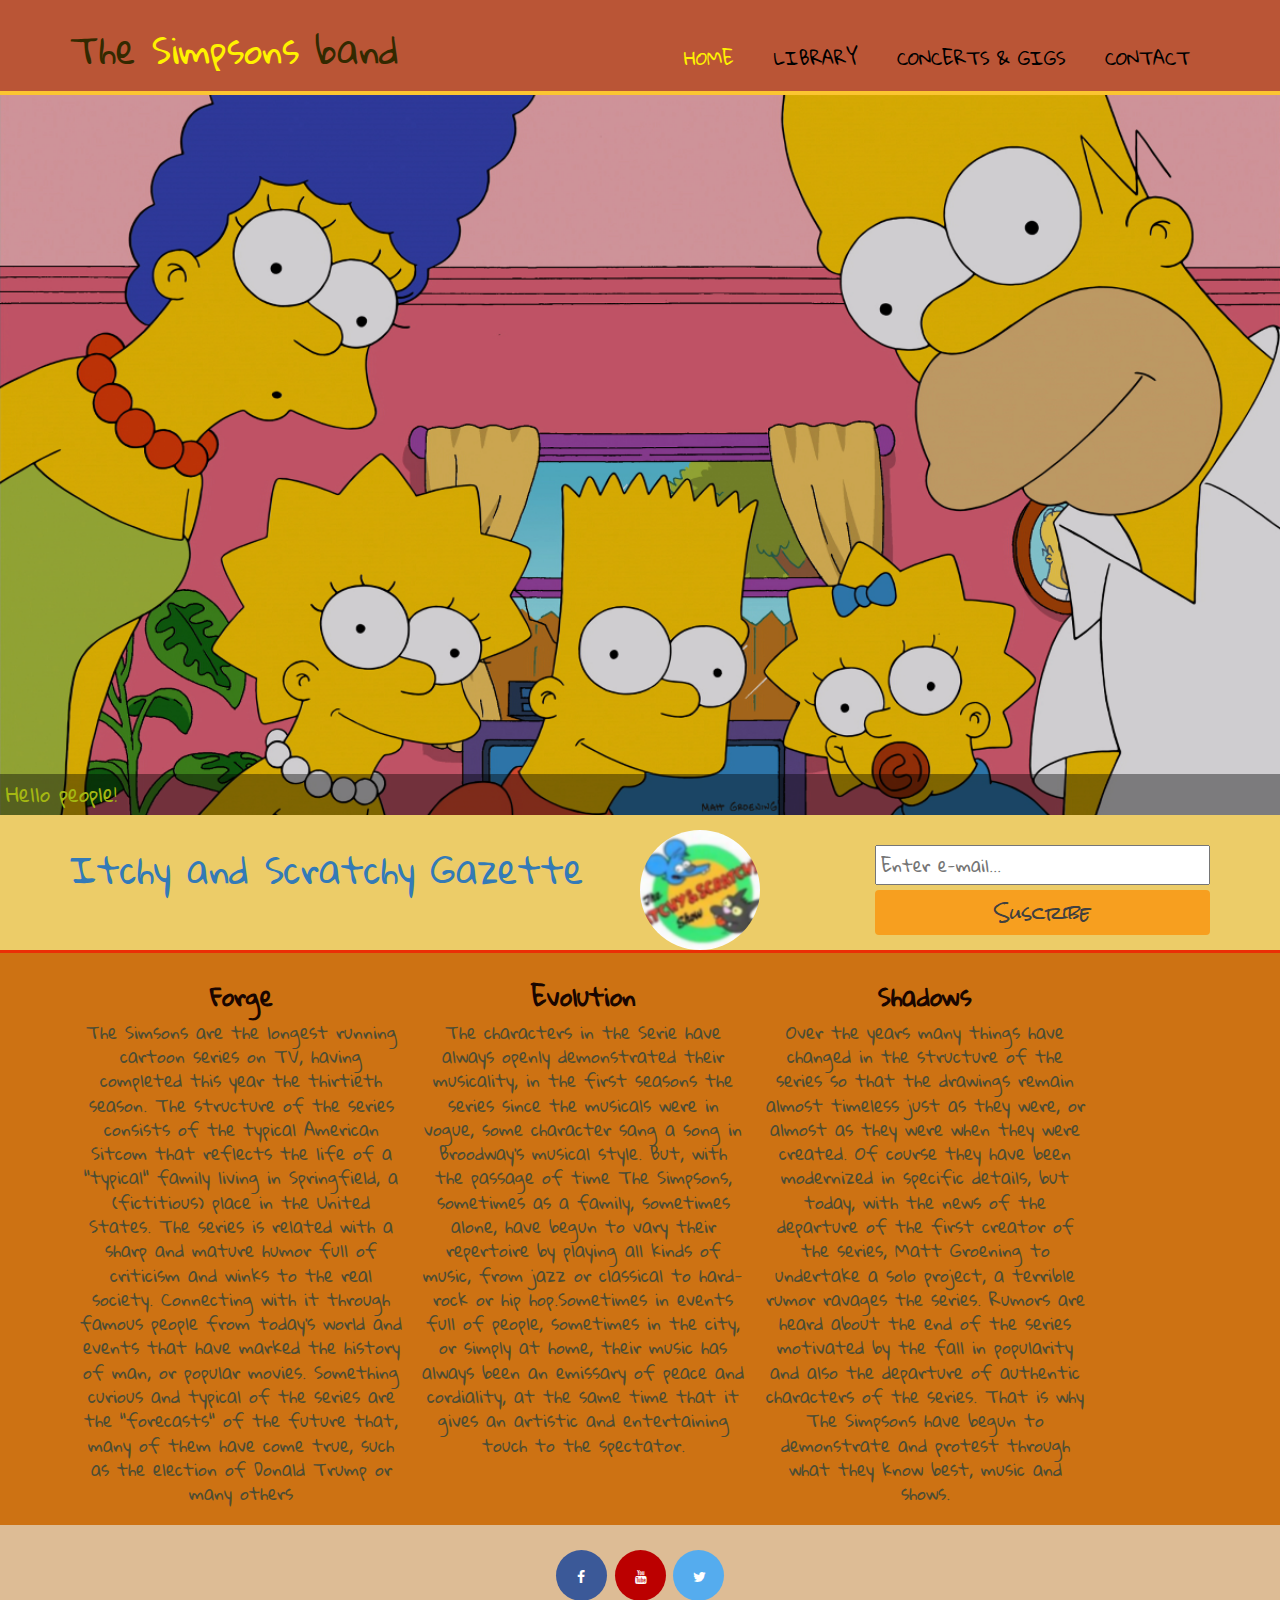
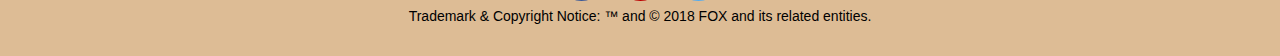
==== index.html @ a847c9f8 "addapted all little mistakes" ====
<!DOCTYPE html>
<html lang="en">

<head>
	<meta charset="UTF-8">
	<meta name="viewport" content="width=device-width, initial-scale=1.0">
	<meta http-equiv="X-UA-Compatible" content="ie=edge">
	<link rel="stylesheet" href="assets/style.css" type="text/css" />
	<link rel="stylesheet" href="https://cdnjs.cloudflare.com/ajax/libs/font-awesome/4.7.0/css/font-awesome.min.css">
	<link rel="stylesheet" href="https://maxcdn.bootstrapcdn.com/bootstrap/3.3.7/css/bootstrap.min.css">

	<title>Simpsons web fan page</title>
</head>

<body>
	<header>
		<div class="container">
			<div id="bart">
				<!--------------------navbar-->
				<h1>The <span class="highlight">Simpsons</span> band</h1>
			</div>
			<nav>
				<ul>
					<li class="current"><a href="/index.html">Home</a></li>
					<li><a href="library.html">Library</a></li>
					<li><a href="gigs.html">Concerts & Gigs</a></li>
					<li><a href="Contact.html">Contact</a></li>
				</ul>
			</nav>
		</div>
	</header>

	<!--------------------slider-->
	<div id="captioned-gallery">
		<figure class="slider">
			<figure>
				<img src="assets/images/The simpsosnhappy.jpg">
				<figcaption>Hello people!</figcaption>
			</figure>
			<figure>
				<img src="assets/images/springjpg.jpg">
				<figcaption>Springfield</figcaption>
			</figure>
			<figure>
				<img src="assets/images/bikesimpsons.jpg">
				<figcaption>The Simpsons cloud</figcaption>
			</figure>
			<figure>
				<img src="assets/images/simp.jpg">
				<figcaption>Characters</figcaption>
			</figure>
			<figure>
				<img src="assets/images/jurasicsimpsons.jpg">
				<figcaption>The Simpsons family</figcaption>
			</figure>


		</figure>
	</div>

	<!--------------------subnavbar, newsletter, itchy link-->
	<section id="newsletter">




		<div class="container">
			<a class="img" href="itchy.html">
  <img src="assets/images/itchy100_100.jpg"/>
			</a>

			<a href="itchy.html">
				<h1>Itchy and Scratchy Gazette </h1>
			</a>


			<form>
				<input type="email" placeholder="Enter e-mail..." required>
				<button type="submit" class="button_1">Suscribe</button>
			</form>
		</div>
	</section>

	<!--------------------content text-->
	<section id="boxes">
		<div class="container">
			<div class="box">
				<h3>
					<P ALIGN=CENTER>Forge</P>
				</h3>
				<p>The Simsons are the longest running cartoon series on TV, having completed this year the thirtieth season. The structure of the series consists of the typical American Sitcom that reflects the life of a "typical" family living in Springfield, a (fictitious)
					place in the United States. The series is related with a sharp and mature humor full of criticism and winks to the real society. Connecting with it through famous people from today's world and events that have marked the history of man, or popular
					movies. Something curious and typical of the series are the "forecasts" of the future that, many of them have come true, such as the election of Donald Trump or many others </p>
			</div>
			<div class="box">
				<h3>
					<P ALIGN=CENTER>Evolution</P>
				</h3>
				<p>
					The characters in the Serie have always openly demonstrated their musicality, in the first seasons the series since the musicals were in vogue, some character sang a song in Broodway's musical style. But, with the passage of time The Simpsons, sometimes
					as a family, sometimes alone, have begun to vary their repertoire by playing all kinds of music, from jazz or classical to hard-rock or hip hop.Sometimes in events full of people, sometimes in the city, or simply at home, their music has always been
					an emissary of peace and cordiality, at the same time that it gives an artistic and entertaining touch to the spectator.
				</p>
			</div>
			<div class="box">
				<h3>
					<P ALIGN=CENTER>Shadows</P>
				</h3>
				<p>
					Over the years many things have changed in the structure of the series so that the drawings remain almost timeless just as they were, or almost as they were when they were created. Of course they have been modernized in specific details, but today, with
					the news of the departure of the first creator of the series, Matt Groening to undertake a solo project, a terrible rumor ravages the series. Rumors are heard about the end of the series motivated by the fall in popularity and also the departure
					of authentic characters of the series. That is why The Simpsons have begun to demonstrate and protest through what they know best, music and shows.
				</p>
			</div>
		</div>
	</section>
	<!--------------------footer-->
	<footer>
		<a href="https://www.facebook.com/TheSimpsons/" class="fa fa-facebook "></a>
		<a href="https://www.youtube.com/channel/UC6v9JbzcdEcZsXcVpBsMq-g" class="fa fa-youtube "></a>
		<a href="https://twitter.com/thesimpsons?lang=en" class="fa fa-twitter "></a>
		<p>Trademark & Copyright Notice: ™ and &copy; 2018 FOX and its related entities.</p>
	</footer>

	<script src="https://ajax.googleapis.com/ajax/libs/jquery/3.2.1/jquery.min.js"></script>
	<script src="https://maxcdn.bootstrapcdn.com/bootstrap/3.3.7/js/bootstrap.min.js"></script>

</body>

</html>
---- assets/style.css ----
@import url('https://fonts.googleapis.com/css?family=Gaegu|Gloria+Hallelujah|Rock+Salt');



#body {
    font-family: Akbar, sans-serif;
    font-size: 15px;
    line-height: 1.6;
    margin: 0;
    background-color: #e6ffff;
}

/*Genial (general settings)*/

.container {
    width: 80%;
    margin: auto;
    overflow: hidden;
    font-family: 'Gloria Hallelujah', cursive;
    font-size: 17px;
    
}
.container h3 {
    font-weight: bold;
    color:#1a0600;
}

ul {
    margin: 0;
    padding: 0;

}

.dark {
    padding: 15px;
    background: #fbc531;
    color: #000;
    margin-top: 18px;
    margin-bottom: 10px;
    text-align: center;
    background:url("/assets/images/transparent-envelope-template5.jpg") center no-repeat;
}
.dark2{
    padding: 15px;
    background: #fbc531;
    color: #000;
    margin-top: 18px;
    margin-bottom: 10px;
    text-align: center;
    background:url("/assets/images/yellow-c5-banker_grande.jpg") center no-repeat;
    
}

.button_1 {
    border: none;
    background: #F79F1F;
    color: #404040;
    padding: 10px;
    font-size: 18px;
    border-radius: 4px;
    position: relative;
    box-sizing: border-box;
    transition: all 300ms ease;
    font-family: 'Rock Salt', cursive;


}

.button_1:before {
    content: '';
    position: absolute;
    top: 0px;
    left: 0px;
    width: 0px;
    height: 47px;
    background: rgba(255, 255, 255, 0.3);
    border-radius: 5px;
    transition: all 2s ease;
}

.button_1:hover:before {
    width: 100%;
}
/*round image itchy and scratchy*/
.img {
  border-radius: 75%;
  
  flex: 0 0 150px;
  justify-content: center;
  overflow: hidden;
  left:50%;
  height: 45px;
  width: 45px;
  position: absolute;
  margin-bottom: 15px;
}

.img {
   
    transition: transform .2s; /* Animation */
    width: 120px;
    height: 120px;
    margin: 0 auto;
}

.img:hover {
    transform: scale(2.5); /* (150% zoom - Note: if the zoom is too large, it will go outside of the viewport) */
}

/*Title*/

/*header*/


header {
    background: #BA5536;
    color: #332900;
    padding-top: 30px;
    min-height: 70px;
    border-bottom:#fbc531 4px solid;
}

header a {
    color: black;
    text-decoration: none;
    text-transform: uppercase;
    font-size: 18px;
}

header li {
    float: left;
    display: inline;
    padding: 0 20px 0 20px;
}

header #bart {
    float: left;
}


header #bart h1 {
    margin: 0;

}

header nav {
    float: right;
    margin-top: 15px;
}

header .highlight,
header .current a {
    color: #fff200;
    font-weight: lighter;

}

header a:hover {
    color: #ffda79;
    font-weight: bolder;
}

/*Index.html-----*/

/*---Slider----*/

@keyframes slidy {
    0% {
        left: -50%;
    }
    20% {
        left: -100%;
    }
    25% {
        left: -100%;
    }
    45% {
        left: -200%;
    }
    50% {
        left: -200%;
    }
    70% {
        left: -300%;
    }
    75% {
        left: -300%;
    }
    95% {
        left: -400%;
    }
    100% {
        left: -400%;
    }
}

figure.slider {
    position: relative;
    width: 500%;
    font-size: 0;
    /*animation: 45s 6s slidy infinite;*/
    animation-name: slidy;
    animation-duration: 45s;
    animation-iteration-count: infinite;
    animation-direction: normal;
    animation-timing-function: linear;
}

figure.slider figure {
    width: 20%;
    height:auto;
    display: inline-block;
    position: inherit;
}

figure.slider img {
    width: 100%;
    height: auto;
}

figure.slider figure figcaption {
    position: absolute;
    bottom: 0;
    background: rgba(0, 0, 0, 0.4);
    color: #a5b812;
    width: 100%;
    font-size: 2rem;
    padding: .6rem;
}

* {
    box-sizing: border-box;
}
#boxes {
    margin-top: 0px;
    background-color:#CD7213;
    color:#4d4d33;
}

#boxes .box {
    float: left;
    text-align: center;
    width: 30%;
    padding: 10px;
}

#boxes .box img {
    width: 90px;
}





/*Library*/


/*-----animation-------(both LIbrary and Concerts)*/

.springfield{
    background-image: url('images/springjpg.jpg')
}
.homer{
    background-image: url('images/homer_couch.jpg')
}
.bart{
    background-image: url('images/bart_kiting_ss-vi.jpg')
}
.lisa{
    background-image: url('images/lisas saxo.jpg')
}
.maggie{
    background-image: url('images/maxresdefault.jpg')
}
.marge{
    background-image: url('images/flying Marge.jpg')
}

.main {
    animation: bgcolor infinite 20s;
}

@keyframes bgcolor {
    0% {
        background: #cccc00;
    }
    20% {
        background: #ffff00;
    }
    40% {
        background: #e6e600;
    }
    60% {
        background: #999900;
    }
    80% {
        background: #ffff33;
    }
    100% {
        background: #ffff66;
    }
}

.video_title_category{
    
    padding:18px 0 37px 0;
}

.wrapper_video{
    margin: 15px 0 25px 0;
}
iframe{
    height: 190px
}

/*newsletter------aside for library and Concerts and Index*/

#newsletter {
    padding: 15px;
    color: #000;
    background: #eccc68;
    border-bottom: 3px #eb2f06 solid;

}

#newsletter h1 {
    float: left;
}

#newsletter form {
    float: right;
    margin-top: 15px;
}

#newsletter input[type="email"] {
    padding: 4px;
    height: 45px;
    width: 150px;
}

/*---acordeon---*/
body {
  color: #000;
  background: yellow;
}
h1 {
  text-align: center;
}
.half {
  float: left;
  width: 100%;
 
}
/* Acordeon styles */
.tab {
  position: relative;
  margin-bottom: 10px;
  width: 100%;
  color: #000;
  overflow: hidden;
}
.tab input {
  position: absolute;
  opacity: 0;
  z-index: -1;
}
.tab label {
  position: relative;
  display: block;
  padding: 0 0 0 1vh;
  background: #E4B600;
  font-weight: 200;
  line-height: 3;
  cursor: help;
}
.blue label {
  background: #2980b9;
}
.tab-content {
  max-height: 0;
  overflow: hidden;
  background: #EE5A24;
  transition: max-height .75s;
}
.blue .tab-content {
  background: #3498db;
}
.tab-content p {
  margin: 1vh;
  padding: 5px;
}
/* :checked */
.tab input:checked ~ .tab-content {
  max-height: 100vh;
}
/* Icon */
.tab label::after {
  position: absolute;
  right: 0;
  top: 0;
  display: block;
  width: 3em;
  height: 3em;
  line-height: 3;
  text-align: center;
  
  transition: all .35s;
}
.tab input[type=checkbox] + label::after {
  content: "+";
}
.tab input[type=radio] + label::after {
  content: "\25BC";
}
.tab input[type=checkbox]:checked + label::after {
  transform: rotate(315deg);
}
.tab input[type=radio]:checked + label::after {
  transform: rotateX(180deg);
}



/*Sidebar*/

aside#sidebar {
    float: right;
    width: 30%;
    margin-top: 10px;
}
.button_2{
    height: 15px;
    margin-top: 10px;
    border:2px solid red;
}

/*Main-col*/

article#main-col {
    float: left;
    width: 65%;


}

aside#sidebar .quote input,
aside#sidebar .quote textarea {
    font-family:'Gloria Hallelujah';
    
}
.petition_input{
    margin-bottom: 5px;
}
.quote textarea {
        width: 100%;
        height: 90px;
        margin-bottom: 5px;
    }

aside#sidebar .quote textarea

/*Services---list for images in Concerts.html*/

ul#service li {
    list-style: none;
    padding: 20px;
    border:  #994d00 solid 2px;
    margin-bottom: 5px;
    background: #d9f2e6;
}

.bordered {
    border: #ff0000 solid 2px;
    background-position: center;
    background-size: cover;
    background-repeat: no-repeat;
    border-radius: 30px;
    margin:10px 15px 10px 15px;
    padding: 10px 10px;
    list-style: none;
    
}


.bordered h3 {
    color: white;
    text-align: left;
    margin: 0px;
}

.bordered p {
    color: #4d2600;
}
    
.bordered audio {
    width: 45%;
    display: block;
}

.bordered audio .long {
    width: 95%;
}




/* - Library grid----personages video */

.personage{
    color:#3300ff;
}
.personage2{
    color:#ff3300;
}.personage3{
    color:gray;
}
.personage4{
    color:#00ccff;
}
.personage5{
    color: #ff00cc;
}
.personage6{
    color:#4cff00;
}



/*------- footer ------------*/

footer {
   
    padding: 20px;
    color: #000;
    background-color: #DDBC95;
    text-align: center;
    width: 100%
}
.fa{
    
}
.social-icons {
    margin-right: 1300px;
    vertical-align: bottom;
}

.pull-right {
    position: relative;
    right: 75px;
    bottom: 28px;
}

.fa {
    padding: 20px;
    font-size: 30px;
    text-align: center;
    text-decoration: none;
    margin: 5px 2px;
    border-radius: 50%;
    width: 51px;
    height: 51px;
}

.fa:hover {
    opacity: 0.7;
}

.fa-twitter {
    background: #55ACEE;
    color: white;
}


.fa-facebook {
    background: #3B5998;
    color: white;
}

.fa-youtube {
    background: #bb0000;
    color: white;
}


/*--------------media----------------*/

@media (min-width: 766px) { 
    iframe{
        width:100%;
        
    }
}
@media (max-width: 766px) {
 article#main-col{
        width:100%;
        padding: 0px 0px; 
    }
 aside#sidebar{
     width:95%;
     padding: 5px 5px;
     margin: 0 10px;
    }
 }
 .containerV ul li{
     width: 45%;
     display: list-item;
 }
 .col col col-lg-3{
     margin-left: 55px;
 }
.video_title_category{
  text-align: center;
 }
 .img{
    display: none;
}
@media(max-width: 767px) {
    
    header #bart,
    header nav,
    header nav li,
    #newsletter h1,
    #newsletter form,
    #boxes .box,
    .article#main-col,
    .aside#sidebar,.wrapper,
    .container{

        float: none;
        text-align: center;
        width: 100%;
}
.img{
    display: none;
}
    
    }
    header {
        padding-bottom: 20px;
    }
    #showcase h1 {
        margin-top: 40px;
    }
    #newsletter button {
        display: inline-block;
        width: 100%;
        
    }
    #newsletter form input[type="email"],
    .quote input {
        width: 100%;
        height: 40px;
        margin-bottom: 5px;
    }
     .message_petition{
        width: 100%;
        height: 90px;
        margin-bottom: 5px;
    }
    .request{
        text-align: center
        
    }
@media only screen and (max-width: 1199px) {
    .new {
        display: none;
    }
} 

@media only screen and (min-width: 1200px) {
    .img {
        display: inherit;
    }
} 

/*----Videos library----*/


/*------Audio-----*/

body,
figure {
    margin: 0;
    background: white;
    font-family:'Gloria Hallelujah', cursive;
    font-weight: 100;
}

div#captioned-gallery {
    width: 100%;
    overflow: hidden;
    height: auto;
    background-size: cover
}

/*Title concerts*/

.right-audio {
    position: relative;
    right: 75px;
    bottom: 28px;
}

.page-title {
    text-align: center;
    font-style: oblique;
    height: 55px;
    margin-top: 18px;
    margin-bottom: 26px;
}

/*----Contact----*/

.large{
    
    padding-top: 100px;
    padding-bottom: 100px;
}
.contacts{
    color:#99ff33;
    
    background-image: url('images/moe_phone.jpg');
    background-size: cover;
    background-position: center;
    background-repeat: no-repeat;
}
.list-unstyled{
    color:red;
}
.text_title{
    
}
.ctitle h2{
    font-size: 54px;
    position: relative;
    margin-bottom: 15px;
    padding-bottom: 20px;
    text-transform: uppercase;
}
.ctitle p{
    font-size: 37px;
    font-weight: 300;
}

.input ul{
    margin-top:20px;
    margin-left: 20px;
    text-decoration: none;
    
}
.input li{
    margin:15px 0px;
    font-weight: 200;
    font-size: 25px;
    
}

.input li a{
    color:red;
}

.input form .form-control{
    color:#000;
    box-shadow: none;
    border-color:#000;
    background: rgba(0,0,0,0.2);
}
.input form .form-control:focus{
    background: rgba(0,0,0,0.6);
}
.red{
    color:#ea0000;
    
}
.btn{
    margin-top: 10px
}
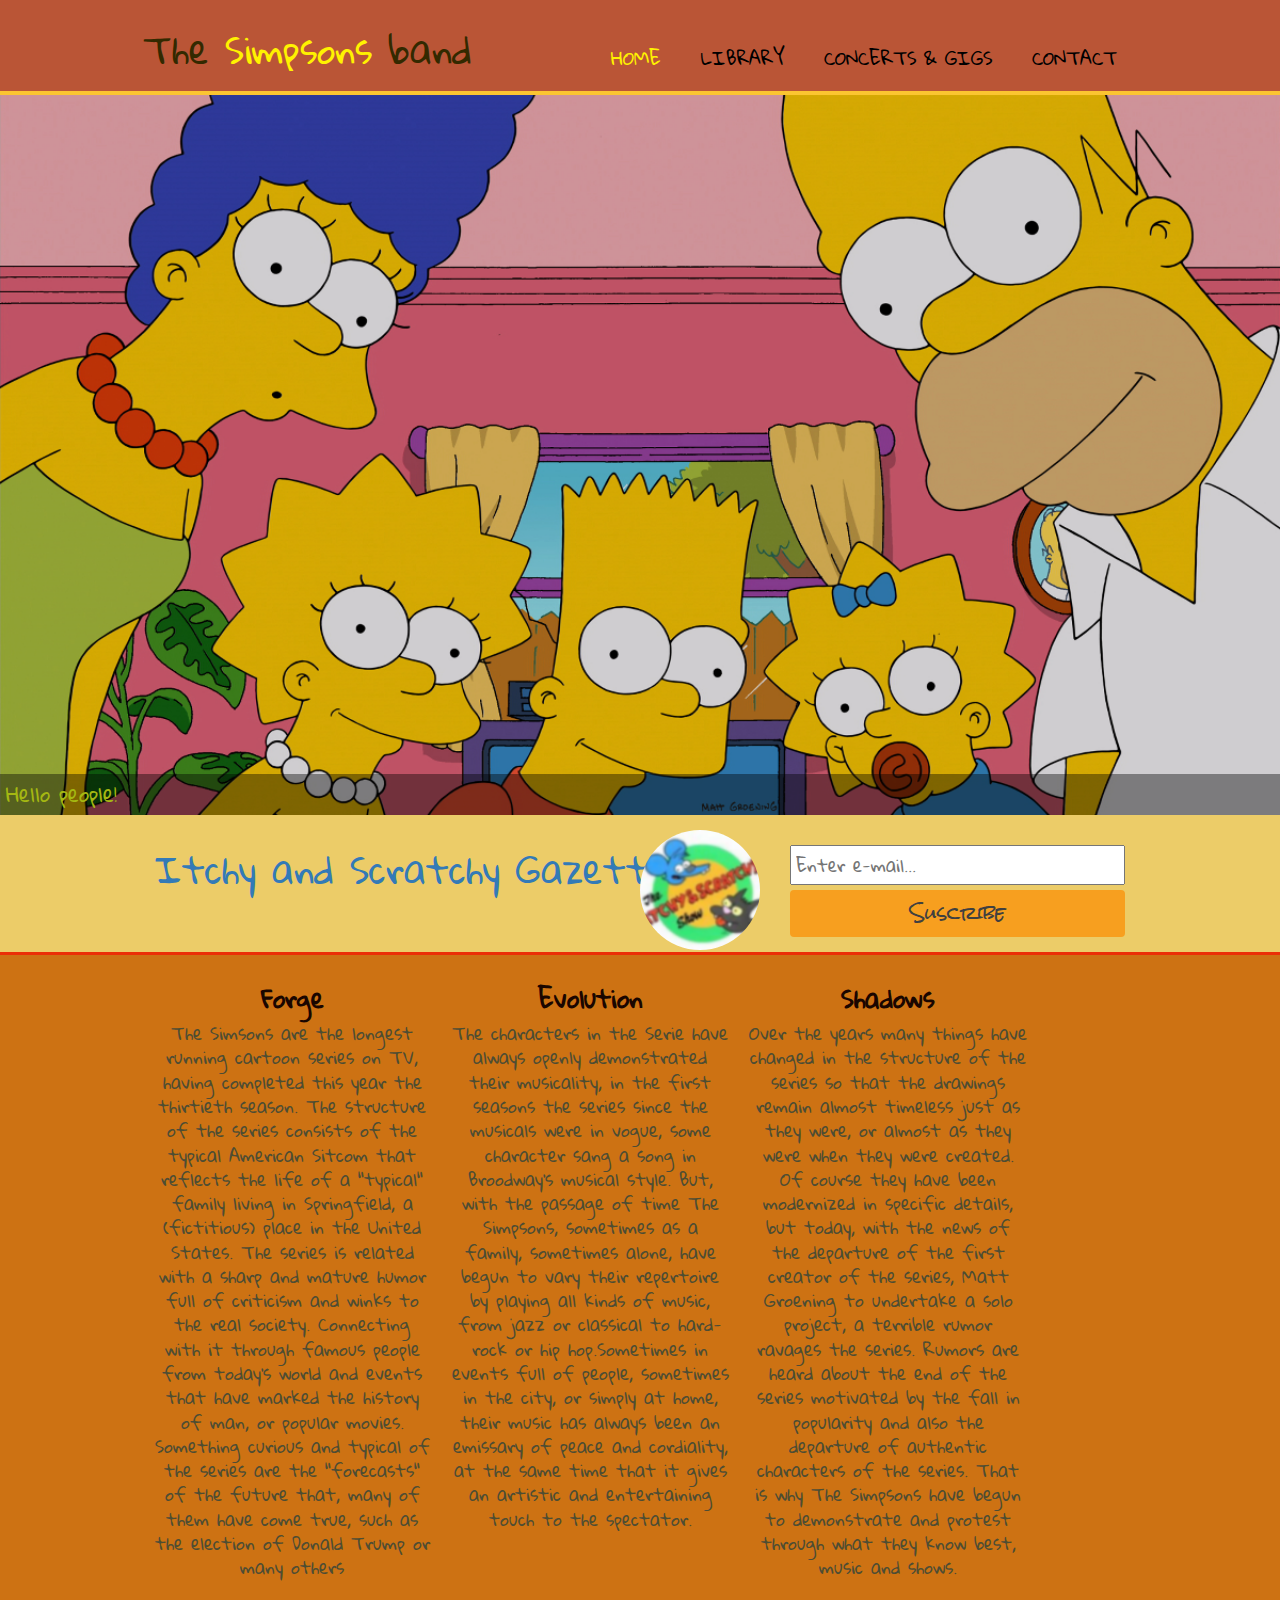
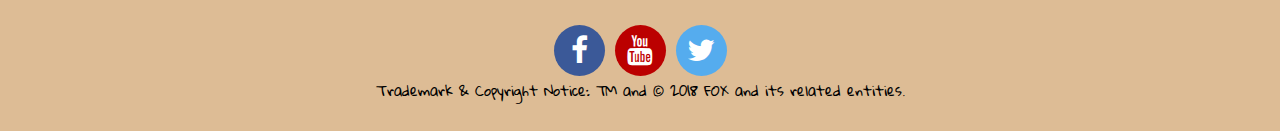
==== commit b0df70d6: "addapted all little mistakes" ====
--- a/index.html
+++ b/index.html
@@ -5,9 +5,9 @@
 	<meta charset="UTF-8">
 	<meta name="viewport" content="width=device-width, initial-scale=1.0">
 	<meta http-equiv="X-UA-Compatible" content="ie=edge">
-	<link rel="stylesheet" href="assets/style.css" type="text/css" />
 	<link rel="stylesheet" href="https://cdnjs.cloudflare.com/ajax/libs/font-awesome/4.7.0/css/font-awesome.min.css">
 	<link rel="stylesheet" href="https://maxcdn.bootstrapcdn.com/bootstrap/3.3.7/css/bootstrap.min.css">
+	<link rel="stylesheet" href="assets/style.css" type="text/css" />
 
 	<title>Simpsons web fan page</title>
 </head>
@@ -116,10 +116,14 @@
 	</section>
 	<!--------------------footer-->
 	<footer>
-		<a href="https://www.facebook.com/TheSimpsons/" class="fa fa-facebook "></a>
-		<a href="https://www.youtube.com/channel/UC6v9JbzcdEcZsXcVpBsMq-g" class="fa fa-youtube "></a>
-		<a href="https://twitter.com/thesimpsons?lang=en" class="fa fa-twitter "></a>
+		
+			<a href="https://www.facebook.com/TheSimpsons/ " class="fa fa-facebook "></a>
+			<a href="https://www.youtube.com/channel/UC6v9JbzcdEcZsXcVpBsMq-g " class="fa fa-youtube "></a>
+			<a href="https://twitter.com/thesimpsons?lang=en " class="fa fa-twitter "></a>
+		
+
 		<p>Trademark & Copyright Notice: ™ and &copy; 2018 FOX and its related entities.</p>
+		
 	</footer>
 
 	<script src="https://ajax.googleapis.com/ajax/libs/jquery/3.2.1/jquery.min.js"></script>
--- a/assets/style.css
+++ b/assets/style.css
@@ -47,7 +47,7 @@
     margin-top: 18px;
     margin-bottom: 10px;
     text-align: center;
-    background:url("/assets/images/yellow-c5-banker_grande.jpg") center no-repeat;
+    background:url("../assets/images/yellow-c5-banker_grande.jpg") center no-repeat;
     
 }
 
@@ -62,6 +62,7 @@
     box-sizing: border-box;
     transition: all 300ms ease;
     font-family: 'Rock Salt', cursive;
+    height: 47px;
 
 
 }
@@ -551,7 +552,7 @@
 }
 
 .fa {
-    padding: 20px;
+    padding: 10px;
     font-size: 30px;
     text-align: center;
     text-decoration: none;
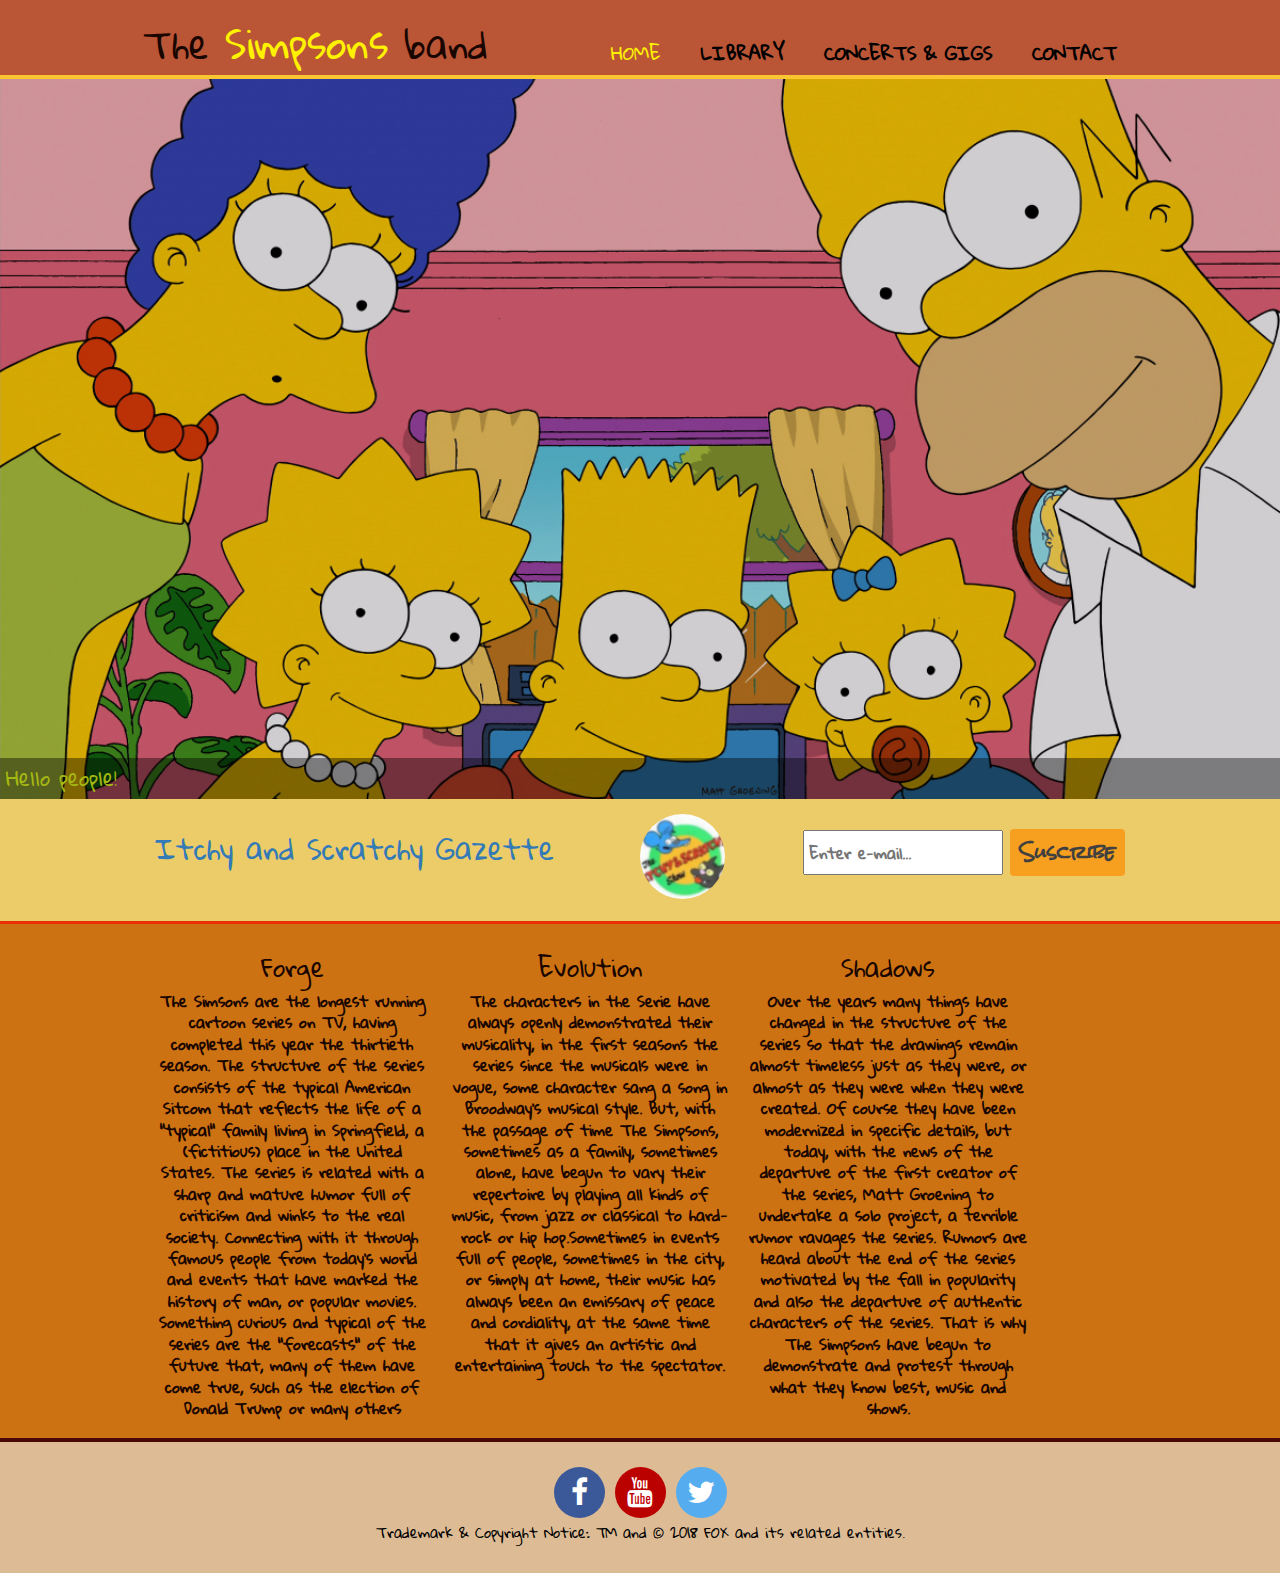
==== commit 288d57fb: "deleted inline styles" ====
--- a/index.html
+++ b/index.html
@@ -70,7 +70,7 @@
 			</a>
 
 			<a href="itchy.html">
-				<h1>Itchy and Scratchy Gazette </h1>
+				<h1 class="itchy_title">Itchy and Scratchy Gazette </h1>
 			</a>
 
 
--- a/assets/style.css
+++ b/assets/style.css
@@ -1,6 +1,4 @@
 @import url('https://fonts.googleapis.com/css?family=Gaegu|Gloria+Hallelujah|Rock+Salt');
-
-
 
 #body {
     font-family: Akbar, sans-serif;
@@ -17,20 +15,15 @@
     margin: auto;
     overflow: hidden;
     font-family: 'Gloria Hallelujah', cursive;
-    font-size: 17px;
-    
-}
-.container h3 {
+    font-size: 15px;
     font-weight: bold;
-    color:#1a0600;
-}
-
+    color:#1a0600
+}
 ul {
     margin: 0;
     padding: 0;
 
 }
-
 .dark {
     padding: 15px;
     background: #fbc531;
@@ -38,7 +31,7 @@
     margin-top: 18px;
     margin-bottom: 10px;
     text-align: center;
-    background:url("/assets/images/transparent-envelope-template5.jpg") center no-repeat;
+    background:url("../assets/images/transparent-envelope-template5.jpg") center no-repeat;
 }
 .dark2{
     padding: 15px;
@@ -48,9 +41,7 @@
     margin-bottom: 10px;
     text-align: center;
     background:url("../assets/images/yellow-c5-banker_grande.jpg") center no-repeat;
-    
-}
-
+}
 .button_1 {
     border: none;
     background: #F79F1F;
@@ -63,10 +54,7 @@
     transition: all 300ms ease;
     font-family: 'Rock Salt', cursive;
     height: 47px;
-
-
-}
-
+}
 .button_1:before {
     content: '';
     position: absolute;
@@ -78,14 +66,12 @@
     border-radius: 5px;
     transition: all 2s ease;
 }
-
 .button_1:hover:before {
     width: 100%;
 }
 /*round image itchy and scratchy*/
 .img {
   border-radius: 75%;
-  
   flex: 0 0 150px;
   justify-content: center;
   overflow: hidden;
@@ -97,13 +83,11 @@
 }
 
 .img {
-   
     transition: transform .2s; /* Animation */
-    width: 120px;
-    height: 120px;
+    width: 85px;
+    height: 85px;
     margin: 0 auto;
 }
-
 .img:hover {
     transform: scale(2.5); /* (150% zoom - Note: if the zoom is too large, it will go outside of the viewport) */
 }
@@ -111,51 +95,45 @@
 /*Title*/
 
 /*header*/
-
-
 header {
     background: #BA5536;
     color: #332900;
-    padding-top: 30px;
+    padding-top: 5px;
     min-height: 70px;
     border-bottom:#fbc531 4px solid;
-}
-
+    box-shadow: 10px -2px 20px 8px #234a95;
+}
 header a {
     color: black;
     text-decoration: none;
     text-transform: uppercase;
     font-size: 18px;
 }
-
 header li {
     float: left;
     display: inline;
     padding: 0 20px 0 20px;
 }
-
 header #bart {
     float: left;
-}
-
-
-header #bart h1 {
     margin: 0;
-
-}
-
+}
 header nav {
     float: right;
-    margin-top: 15px;
-}
-
+    margin-top: 35px;
+}
+
+.highlight{
+    text-transform: capitalize;
+    font-size: 40px;
+    text-decoration:none;
+    line-height: 80%;
+}
 header .highlight,
 header .current a {
     color: #fff200;
     font-weight: lighter;
-
-}
-
+}
 header a:hover {
     color: #ffda79;
     font-weight: bolder;
@@ -249,12 +227,7 @@
     width: 90px;
 }
 
-
-
-
-
 /*Library*/
-
 
 /*-----animation-------(both LIbrary and Concerts)*/
 
@@ -301,12 +274,10 @@
         background: #ffff66;
     }
 }
-
 .video_title_category{
     
     padding:18px 0 37px 0;
 }
-
 .wrapper_video{
     margin: 15px 0 25px 0;
 }
@@ -321,25 +292,27 @@
     color: #000;
     background: #eccc68;
     border-bottom: 3px #eb2f06 solid;
-
-}
-
+    height: 125px;
+}
 #newsletter h1 {
     float: left;
 }
-
 #newsletter form {
     float: right;
     margin-top: 15px;
 }
-
 #newsletter input[type="email"] {
     padding: 4px;
     height: 45px;
-    width: 150px;
-}
-
-/*---acordeon---*/
+    width: 200px;
+}
+
+#main1{
+     animation: bgcolor infinite 20s;
+}
+
+/*-----acordeon-----*/
+
 body {
   color: #000;
   background: yellow;
@@ -350,9 +323,8 @@
 .half {
   float: left;
   width: 100%;
- 
-}
-/* Acordeon styles */
+}
+/*----- Acordeon styles ----*/
 .tab {
   position: relative;
   margin-bottom: 10px;
@@ -395,7 +367,7 @@
   max-height: 100vh;
 }
 /* Icon */
-.tab label::after {
+  .tab label::after {
   position: absolute;
   right: 0;
   top: 0;
@@ -404,7 +376,6 @@
   height: 3em;
   line-height: 3;
   text-align: center;
-  
   transition: all .35s;
 }
 .tab input[type=checkbox] + label::after {
@@ -419,8 +390,6 @@
 .tab input[type=radio]:checked + label::after {
   transform: rotateX(180deg);
 }
-
-
 
 /*Sidebar*/
 
@@ -440,14 +409,12 @@
 article#main-col {
     float: left;
     width: 65%;
-
-
-}
-
+}
 aside#sidebar .quote input,
 aside#sidebar .quote textarea {
     font-family:'Gloria Hallelujah';
-    
+    width: 100%;
+    margin-bottom: 7px;
 }
 .petition_input{
     margin-bottom: 5px;
@@ -457,7 +424,6 @@
         height: 90px;
         margin-bottom: 5px;
     }
-
 aside#sidebar .quote textarea
 
 /*Services---list for images in Concerts.html*/
@@ -469,7 +435,6 @@
     margin-bottom: 5px;
     background: #d9f2e6;
 }
-
 .bordered {
     border: #ff0000 solid 2px;
     background-position: center;
@@ -479,31 +444,22 @@
     margin:10px 15px 10px 15px;
     padding: 10px 10px;
     list-style: none;
-    
-}
-
-
+}
 .bordered h3 {
     color: white;
     text-align: left;
     margin: 0px;
 }
-
 .bordered p {
     color: #4d2600;
 }
-    
 .bordered audio {
     width: 45%;
     display: block;
 }
-
 .bordered audio .long {
     width: 95%;
 }
-
-
-
 
 /* - Library grid----personages video */
 
@@ -525,32 +481,25 @@
     color:#4cff00;
 }
 
-
-
 /*------- footer ------------*/
 
 footer {
-   
     padding: 20px;
     color: #000;
     background-color: #DDBC95;
     text-align: center;
-    width: 100%
-}
-.fa{
-    
+    width: 100%;
+    border-top: #480607 4px solid;
 }
 .social-icons {
     margin-right: 1300px;
     vertical-align: bottom;
 }
-
 .pull-right {
     position: relative;
     right: 75px;
     bottom: 28px;
 }
-
 .fa {
     padding: 10px;
     font-size: 30px;
@@ -561,62 +510,54 @@
     width: 51px;
     height: 51px;
 }
-
 .fa:hover {
     opacity: 0.7;
 }
-
 .fa-twitter {
     background: #55ACEE;
     color: white;
 }
-
-
 .fa-facebook {
     background: #3B5998;
     color: white;
 }
-
 .fa-youtube {
     background: #bb0000;
     color: white;
 }
 
-
 /*--------------media----------------*/
 
 @media (min-width: 766px) { 
     iframe{
         width:100%;
-        
     }
 }
 @media (max-width: 766px) {
- article#main-col{
+ article#main-col {
         width:100%;
         padding: 0px 0px; 
     }
- aside#sidebar{
+ aside#sidebar {
      width:95%;
      padding: 5px 5px;
      margin: 0 10px;
     }
  }
- .containerV ul li{
+ .containerV ul li {
      width: 45%;
      display: list-item;
  }
- .col col col-lg-3{
+ .col col col-lg-3 {
      margin-left: 55px;
  }
-.video_title_category{
+.video_title_category {
   text-align: center;
  }
- .img{
+ .img {
     display: none;
 }
-@media(max-width: 767px) {
-    
+@media(max-width: 812px) {
     header #bart,
     header nav,
     header nav li,
@@ -626,43 +567,71 @@
     .article#main-col,
     .aside#sidebar,.wrapper,
     .container{
-
-        float: none;
-        text-align: center;
-        width: 100%;
+    float: none;
+    text-align: center;
+    width: 100%;
+    font-size: 20px;
+    margin-top: auto;
+}
+#newsletter {
+    padding: 15px;
+    height: 140px;
 }
 .img{
     display: none;
 }
-    
-    }
-    header {
+header {
         padding-bottom: 20px;
-    }
-    #showcase h1 {
+        width:100%;
+}
+#showcase h1 {
         margin-top: 40px;
-    }
-    #newsletter button {
+}
+
+#newsletter button {
         display: inline-block;
-        width: 100%;
-        
-    }
-    #newsletter form input[type="email"],
+        width: 75%;
+        height:20px;
+        font-size: 11px;
+        line-height: 10%;
+}
+
+#newsletter form input[type="email"],
     .quote input {
-        width: 100%;
-        height: 40px;
-        margin-bottom: 5px;
-    }
-     .message_petition{
+        width: 75%;
+        height: 25px;
+        font-size: initial;
+        font-weight: 400;
+}
+.message_petition{
         width: 100%;
         height: 90px;
         margin-bottom: 5px;
-    }
-    .request{
+}
+.request{
         text-align: center
         
     }
-@media only screen and (max-width: 1199px) {
+}
+
+@media only screen and (max-width: 1024px) { 
+    .itchy_title{
+        font-size: 20px;
+        
+    }
+    #newsletter {
+    height: 110px;
+}
+} 
+
+
+@media only screen and (min-width: 1024px) { 
+    .itchy_title{
+        font-size: 28px;
+    }
+} 
+
+@media only screen and (max-width: 1199px) { 
     .new {
         display: none;
     }
@@ -673,9 +642,6 @@
         display: inherit;
     }
 } 
-
-/*----Videos library----*/
-
 
 /*------Audio-----*/
 
@@ -687,7 +653,7 @@
     font-weight: 100;
 }
 
-div#captioned-gallery {
+div#captioned-gallery  {
     width: 100%;
     overflow: hidden;
     height: auto;
@@ -701,7 +667,6 @@
     right: 75px;
     bottom: 28px;
 }
-
 .page-title {
     text-align: center;
     font-style: oblique;
@@ -712,68 +677,62 @@
 
 /*----Contact----*/
 
-.large{
-    
+.large {
     padding-top: 100px;
     padding-bottom: 100px;
 }
-.contacts{
+.contacts {
     color:#99ff33;
-    
-    background-image: url('images/moe_phone.jpg');
+    background-image: url('../assets/images/moe_phone.jpg');
     background-size: cover;
     background-position: center;
     background-repeat: no-repeat;
 }
-.list-unstyled{
+.list-unstyled {
     color:red;
 }
-.text_title{
-    
-}
-.ctitle h2{
+.ctitle  {
     font-size: 54px;
     position: relative;
     margin-bottom: 15px;
     padding-bottom: 20px;
     text-transform: uppercase;
 }
-.ctitle p{
+.ctitle p {
     font-size: 37px;
     font-weight: 300;
-}
-
-.input ul{
+    color: chartreuse;
+}
+.contact_title{
+    color: red;
+}
+.input ul {
     margin-top:20px;
     margin-left: 20px;
     text-decoration: none;
-    
-}
-.input li{
+}
+.input li {
     margin:15px 0px;
     font-weight: 200;
     font-size: 25px;
-    
-}
-
-.input li a{
+}
+.input li a {
     color:red;
 }
-
-.input form .form-control{
+.input form .form-control {
     color:#000;
     box-shadow: none;
     border-color:#000;
     background: rgba(0,0,0,0.2);
 }
-.input form .form-control:focus{
+.input form .form-control:focus {
     background: rgba(0,0,0,0.6);
 }
-.red{
+.red {
     color:#ea0000;
-    
-}
-.btn{
+}
+.btn {
     margin-top: 10px
 }
 
+
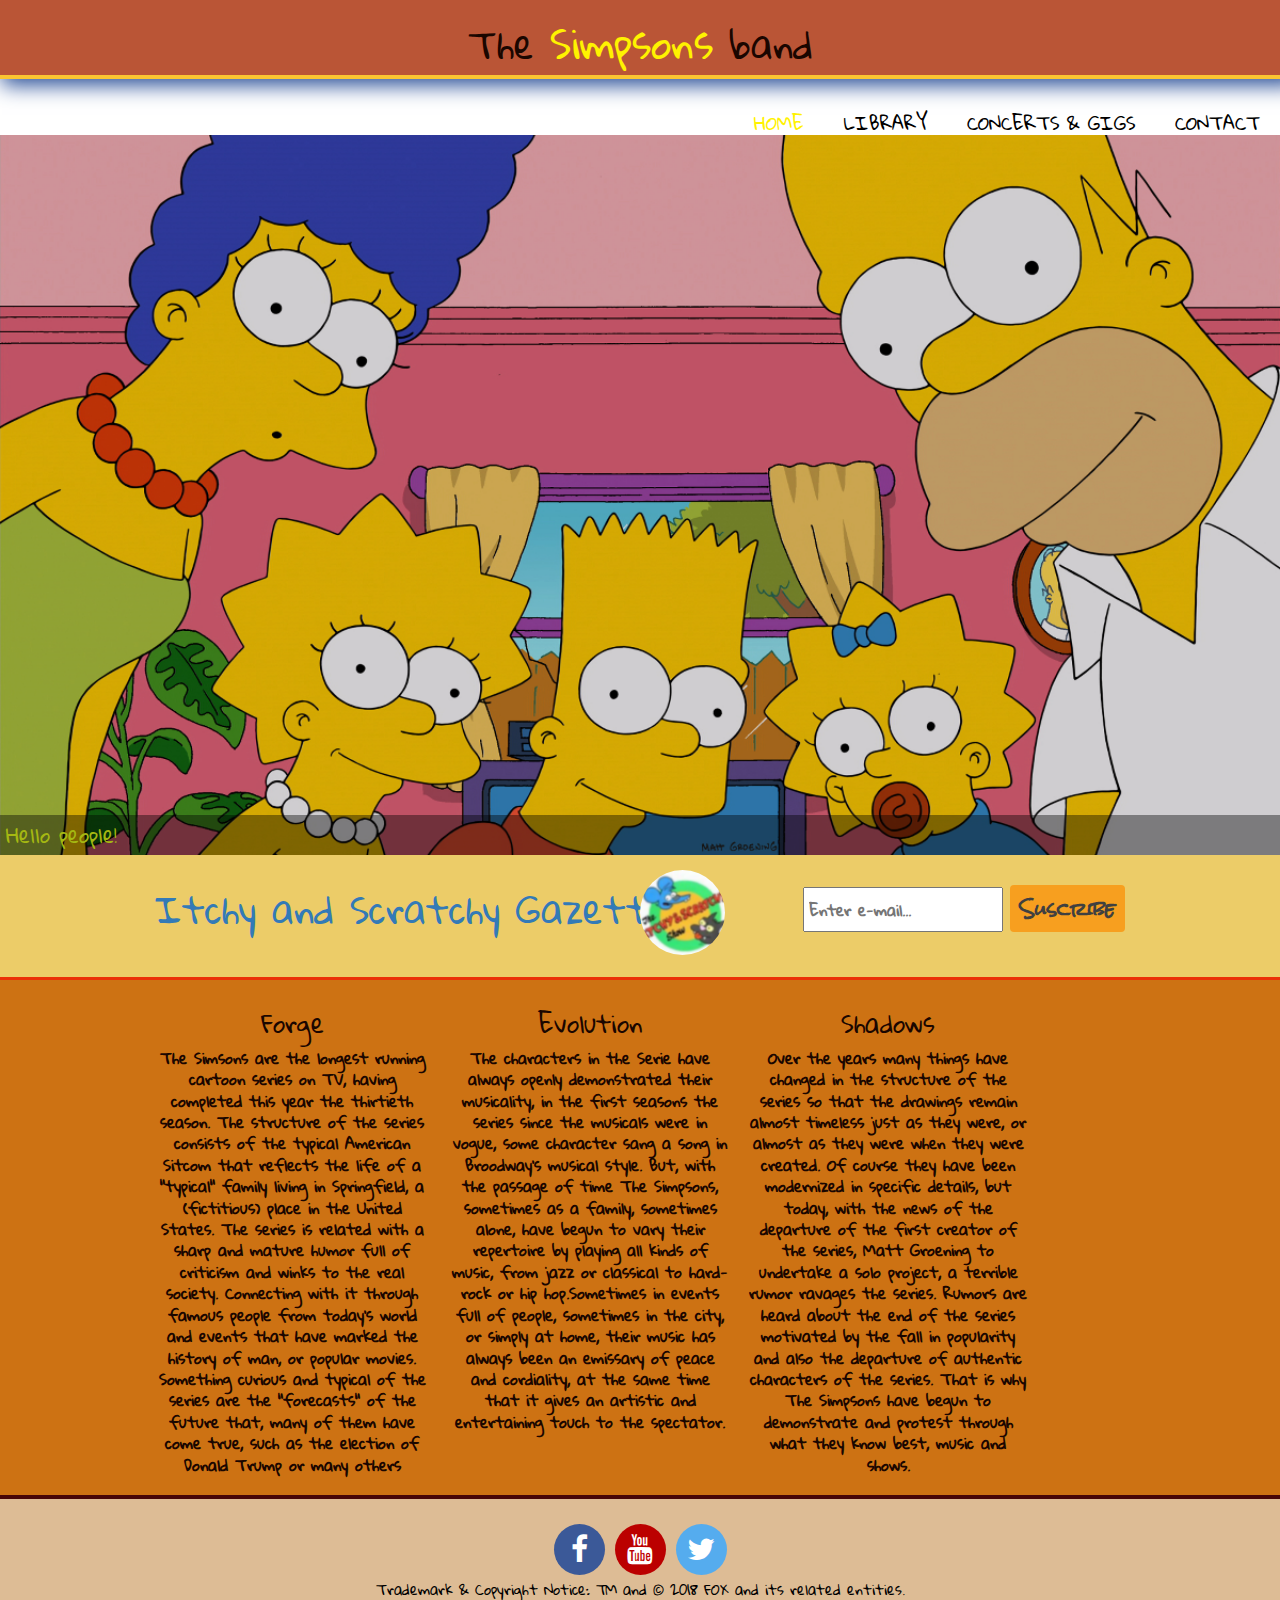
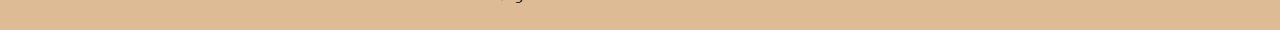
==== commit c71b78a0: "deleted inline styles" ====
--- a/index.html
+++ b/index.html
@@ -11,12 +11,11 @@
 
 	<title>Simpsons web fan page</title>
 </head>
-
 <body>
 	<header>
 		<div class="container">
-			<div id="bart">
-				<!--------------------navbar-->
+			
+				<!--navbar-->
 				<h1>The <span class="highlight">Simpsons</span> band</h1>
 			</div>
 			<nav>
@@ -27,10 +26,9 @@
 					<li><a href="Contact.html">Contact</a></li>
 				</ul>
 			</nav>
-		</div>
+		
 	</header>
-
-	<!--------------------slider-->
+	<!--slider-->
 	<div id="captioned-gallery">
 		<figure class="slider">
 			<figure>
@@ -53,35 +51,24 @@
 				<img src="assets/images/jurasicsimpsons.jpg">
 				<figcaption>The Simpsons family</figcaption>
 			</figure>
-
-
 		</figure>
 	</div>
-
-	<!--------------------subnavbar, newsletter, itchy link-->
+	<!--subnavbar, newsletter, itchy link-->
 	<section id="newsletter">
-
-
-
-
 		<div class="container">
 			<a class="img" href="itchy.html">
-  <img src="assets/images/itchy100_100.jpg"/>
+  				<img src="assets/images/itchy100_100.jpg"/>
 			</a>
-
 			<a href="itchy.html">
-				<h1 class="itchy_title">Itchy and Scratchy Gazette </h1>
+				<h1>Itchy and Scratchy Gazette </h1>
 			</a>
-
-
-			<form>
-				<input type="email" placeholder="Enter e-mail..." required>
-				<button type="submit" class="button_1">Suscribe</button>
-			</form>
-		</div>
+		<form>
+			<input type="email" placeholder="Enter e-mail..." required>
+			<button type="submit" class="button_1">Suscribe</button>
+		</form>
+	</div>
 	</section>
-
-	<!--------------------content text-->
+	<!--content text-->
 	<section id="boxes">
 		<div class="container">
 			<div class="box">
@@ -114,16 +101,12 @@
 			</div>
 		</div>
 	</section>
-	<!--------------------footer-->
+	<!--footer-->
 	<footer>
-		
 			<a href="https://www.facebook.com/TheSimpsons/ " class="fa fa-facebook "></a>
 			<a href="https://www.youtube.com/channel/UC6v9JbzcdEcZsXcVpBsMq-g " class="fa fa-youtube "></a>
 			<a href="https://twitter.com/thesimpsons?lang=en " class="fa fa-twitter "></a>
-		
-
-		<p>Trademark & Copyright Notice: ™ and &copy; 2018 FOX and its related entities.</p>
-		
+			<p>Trademark & Copyright Notice: ™ and &copy; 2018 FOX and its related entities.</p>
 	</footer>
 
 	<script src="https://ajax.googleapis.com/ajax/libs/jquery/3.2.1/jquery.min.js"></script>
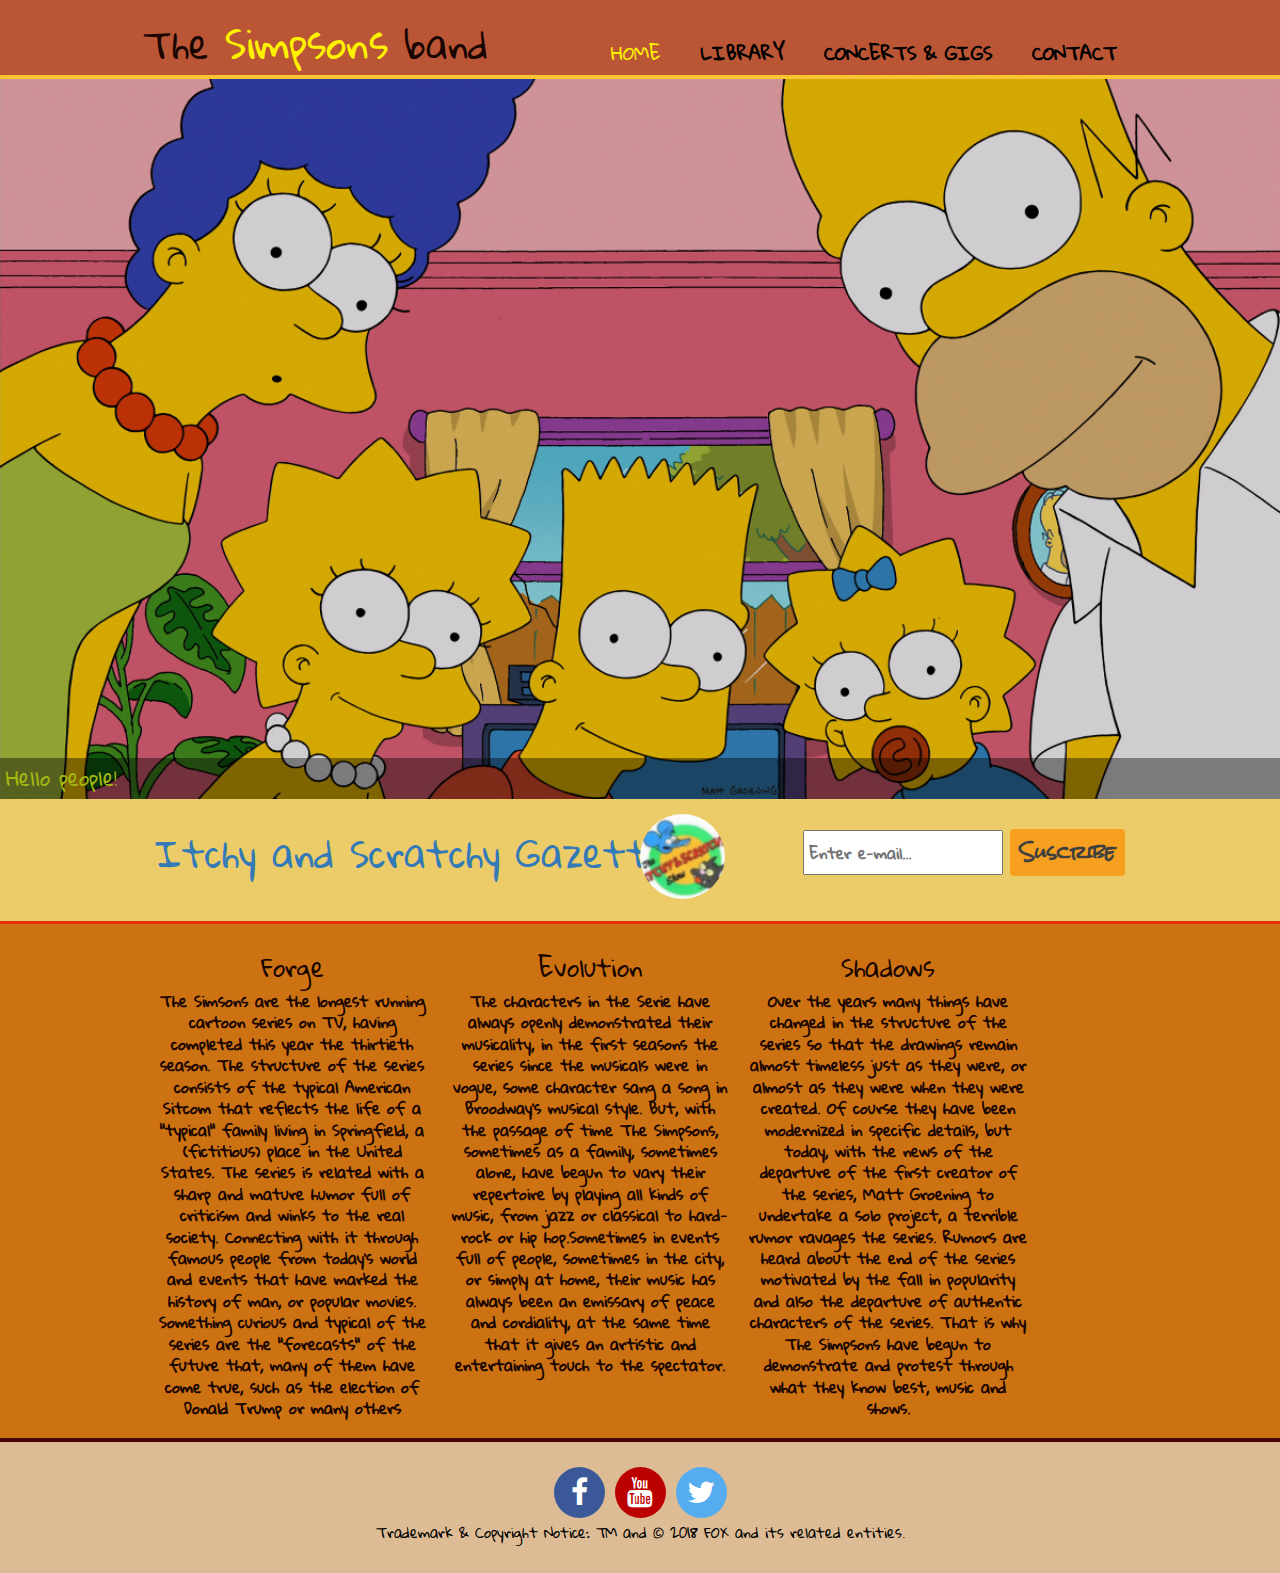
==== commit 5dfcabb1: "deleted inline styles" ====
--- a/index.html
+++ b/index.html
@@ -14,7 +14,7 @@
 <body>
 	<header>
 		<div class="container">
-			
+			<div id="bart">
 				<!--navbar-->
 				<h1>The <span class="highlight">Simpsons</span> band</h1>
 			</div>
@@ -26,7 +26,7 @@
 					<li><a href="Contact.html">Contact</a></li>
 				</ul>
 			</nav>
-		
+		</div>
 	</header>
 	<!--slider-->
 	<div id="captioned-gallery">
--- a/assets/style.css
+++ b/assets/style.css
@@ -317,9 +317,7 @@
   color: #000;
   background: yellow;
 }
-h1 {
-  text-align: center;
-}
+
 .half {
   float: left;
   width: 100%;
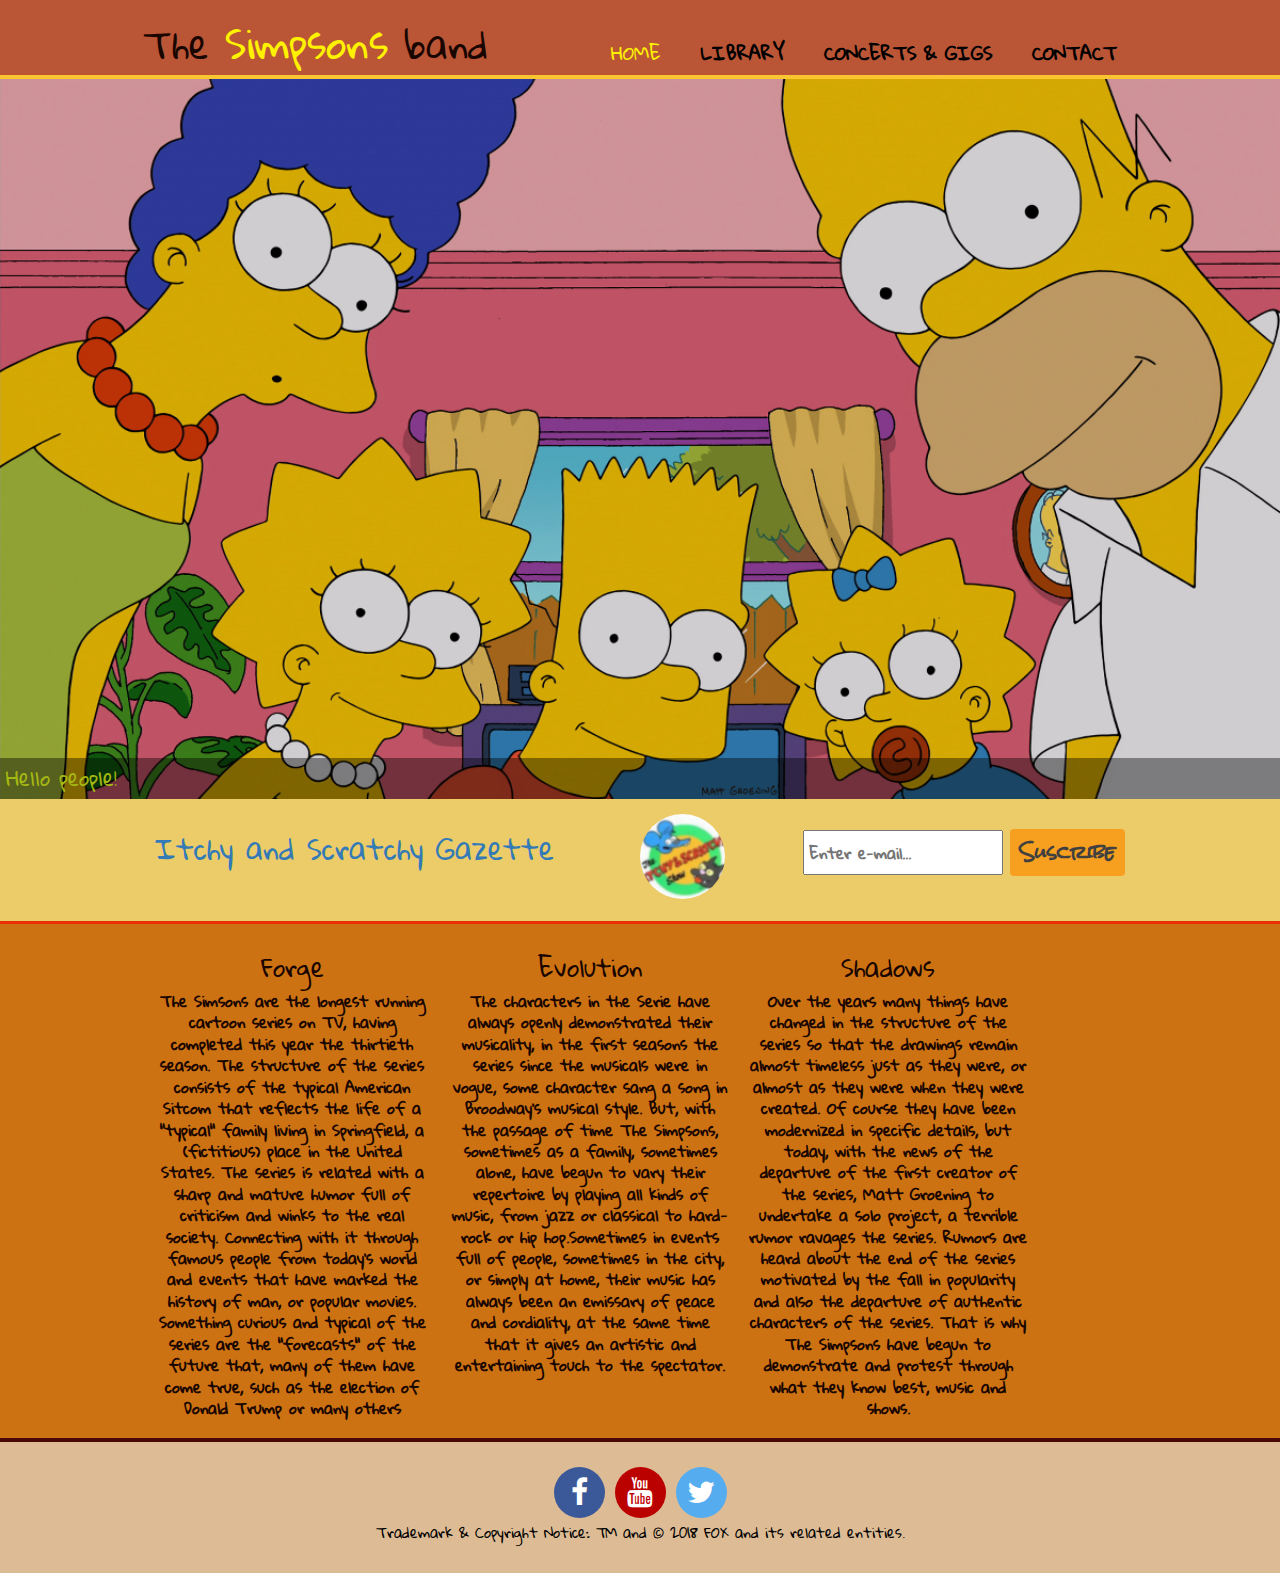
==== commit 79938d2f: "Completed task remaining" ====
--- a/index.html
+++ b/index.html
@@ -60,7 +60,7 @@
   				<img src="assets/images/itchy100_100.jpg"/>
 			</a>
 			<a href="itchy.html">
-				<h1>Itchy and Scratchy Gazette </h1>
+				<h1 class="itchy_title">Itchy and Scratchy Gazette </h1>
 			</a>
 		<form>
 			<input type="email" placeholder="Enter e-mail..." required>
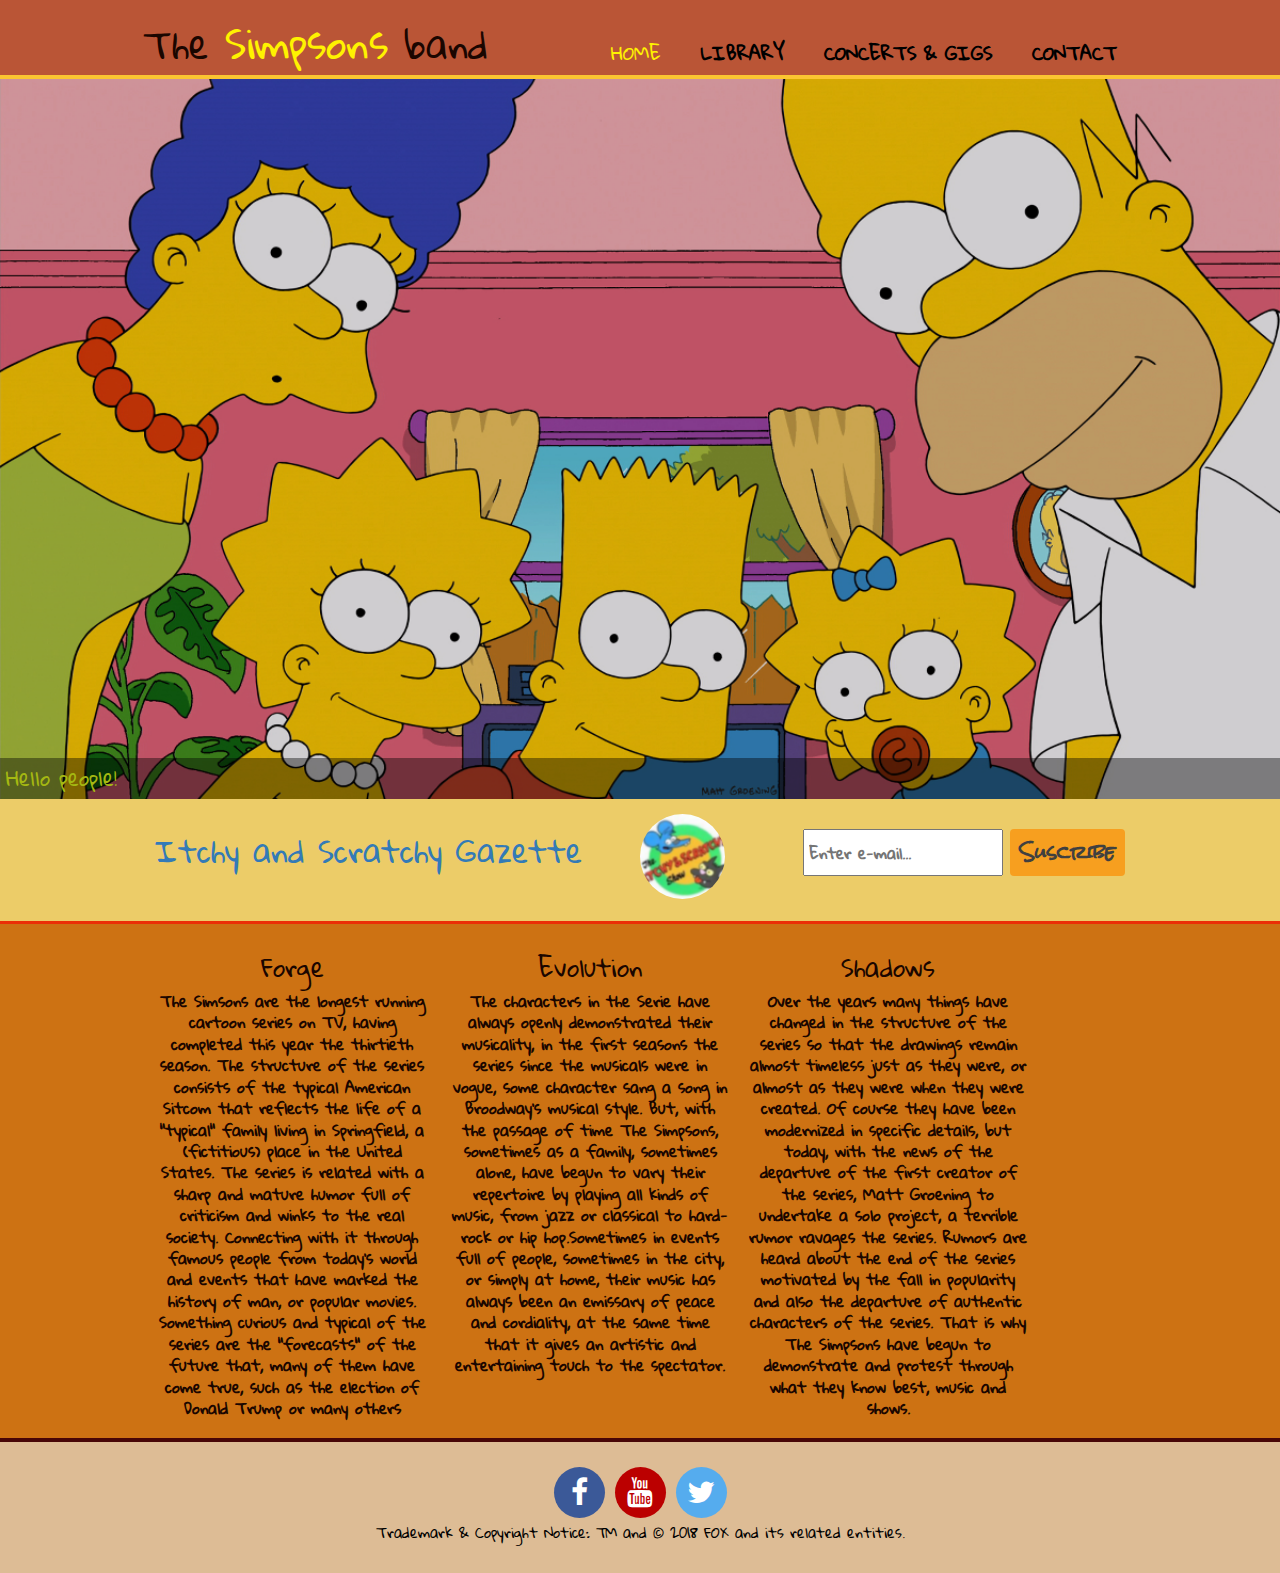
==== commit 95de7d46: "addapted all little mistakes" ====
--- a/index.html
+++ b/index.html
@@ -15,6 +15,7 @@
 	<header>
 		<div class="container">
 			<div id="bart">
+				
 				<!--navbar-->
 				<h1>The <span class="highlight">Simpsons</span> band</h1>
 			</div>
@@ -53,6 +54,7 @@
 			</figure>
 		</figure>
 	</div>
+	
 	<!--subnavbar, newsletter, itchy link-->
 	<section id="newsletter">
 		<div class="container">
@@ -101,7 +103,7 @@
 			</div>
 		</div>
 	</section>
-	<!--footer-->
+	
 	<footer>
 			<a href="https://www.facebook.com/TheSimpsons/ " class="fa fa-facebook "></a>
 			<a href="https://www.youtube.com/channel/UC6v9JbzcdEcZsXcVpBsMq-g " class="fa fa-youtube "></a>
--- a/assets/style.css
+++ b/assets/style.css
@@ -24,6 +24,11 @@
     padding: 0;
 
 }
+audio{
+    background-color: rgba(255,255,255,0.5);
+    padding: 5px;
+    border-radius: 5px; 
+}
 .dark {
     padding: 15px;
     background: #fbc531;
@@ -31,7 +36,11 @@
     margin-top: 18px;
     margin-bottom: 10px;
     text-align: center;
-    background:url("../assets/images/transparent-envelope-template5.jpg") center no-repeat;
+    background:url("../assets/images/petition.jpg") center no-repeat;
+    background-size: cover;
+    border-style: double;
+    border-color: brown;
+    border-radius: 10px;
 }
 .dark2{
     padding: 15px;
@@ -92,9 +101,8 @@
     transform: scale(2.5); /* (150% zoom - Note: if the zoom is too large, it will go outside of the viewport) */
 }
 
-/*Title*/
-
 /*header*/
+
 header {
     background: #BA5536;
     color: #332900;
@@ -280,6 +288,11 @@
 }
 .wrapper_video{
     margin: 15px 0 25px 0;
+    background-color: #F1C40F;
+    padding: 10px;
+    border-radius: 10px;
+    border-style: double;
+    border-color: yellow;
 }
 iframe{
     height: 190px
@@ -303,14 +316,13 @@
 }
 #newsletter input[type="email"] {
     padding: 4px;
-    height: 45px;
+    height: 47px;
     width: 200px;
 }
 
 #main1{
      animation: bgcolor infinite 20s;
 }
-
 /*-----acordeon-----*/
 
 body {
@@ -401,6 +413,18 @@
     margin-top: 10px;
     border:2px solid red;
 }
+.text-paragraph{ 
+        font-size:25px;
+        margin-top: 20px;
+        color: #f2910d;
+        font-weight:100;
+    }
+.aside_title{
+    color: red;
+    background-color: rgba(255,255,255,0.5);
+    padding: 5px;
+    border-radius: 5px;
+}    
 
 /*Main-col*/
 
@@ -444,7 +468,7 @@
     list-style: none;
 }
 .bordered h3 {
-    color: white;
+    color: #FFFF0A;
     text-align: left;
     margin: 0px;
 }
@@ -457,6 +481,15 @@
 }
 .bordered audio .long {
     width: 95%;
+}
+.subtitle_songs{
+    
+    
+}
+label{ 
+    background-color: rgba(255,255,255,0.5);
+    padding: 5px;
+    border-radius: 5px;
 }
 
 /* - Library grid----personages video */
@@ -555,6 +588,10 @@
  .img {
     display: none;
 }
+iframe{
+        width:100%;
+    }
+
 @media(max-width: 812px) {
     header #bart,
     header nav,
@@ -589,7 +626,7 @@
 #newsletter button {
         display: inline-block;
         width: 75%;
-        height:20px;
+        height:25px;
         font-size: 11px;
         line-height: 10%;
 }
@@ -608,24 +645,33 @@
 }
 .request{
         text-align: center
-        
     }
 }
 
 @media only screen and (max-width: 1024px) { 
     .itchy_title{
         font-size: 20px;
-        
-    }
+        }
     #newsletter {
-    height: 110px;
-}
+    height: 135px;
+    }
+    .text-paragraph{ 
+        font-size:19px
+    }
 } 
+
+.aside_audio_title{
+    font-size: 24px;
+    text-align:center;
+}
+.aside_audio_paragraph{
+    font-size: 15px;
+}
 
 
 @media only screen and (min-width: 1024px) { 
     .itchy_title{
-        font-size: 28px;
+        font-size: 23px;
     }
 } 
 
@@ -638,6 +684,9 @@
 @media only screen and (min-width: 1200px) {
     .img {
         display: inherit;
+    }
+    .itchy_title{
+        font-size: 30px;
     }
 } 
 
@@ -676,8 +725,9 @@
 /*----Contact----*/
 
 .large {
-    padding-top: 100px;
-    padding-bottom: 100px;
+    padding-top: 10px;
+    padding-bottom: 95px;
+    background-color:rgba(161, 149, 149, 0.5);
 }
 .contacts {
     color:#99ff33;
@@ -685,6 +735,11 @@
     background-size: cover;
     background-position: center;
     background-repeat: no-repeat;
+    
+}
+.sub_container_contacts{
+    margin-top: 100px;
+    margin-bottom: 40px;
 }
 .list-unstyled {
     color:red;
@@ -697,12 +752,16 @@
     text-transform: uppercase;
 }
 .ctitle p {
-    font-size: 37px;
+    font-size: 27px;
     font-weight: 300;
-    color: chartreuse;
+    color: yellow;
+    text-align:center;
 }
 .contact_title{
     color: red;
+    font-size:40px;
+    text-decoration: underline;
+    text-align:center;
 }
 .input ul {
     margin-top:20px;
@@ -730,7 +789,8 @@
     color:#ea0000;
 }
 .btn {
-    margin-top: 10px
-}
-
-
+    margin-top: 10px;
+    width:100px;
+}
+
+
